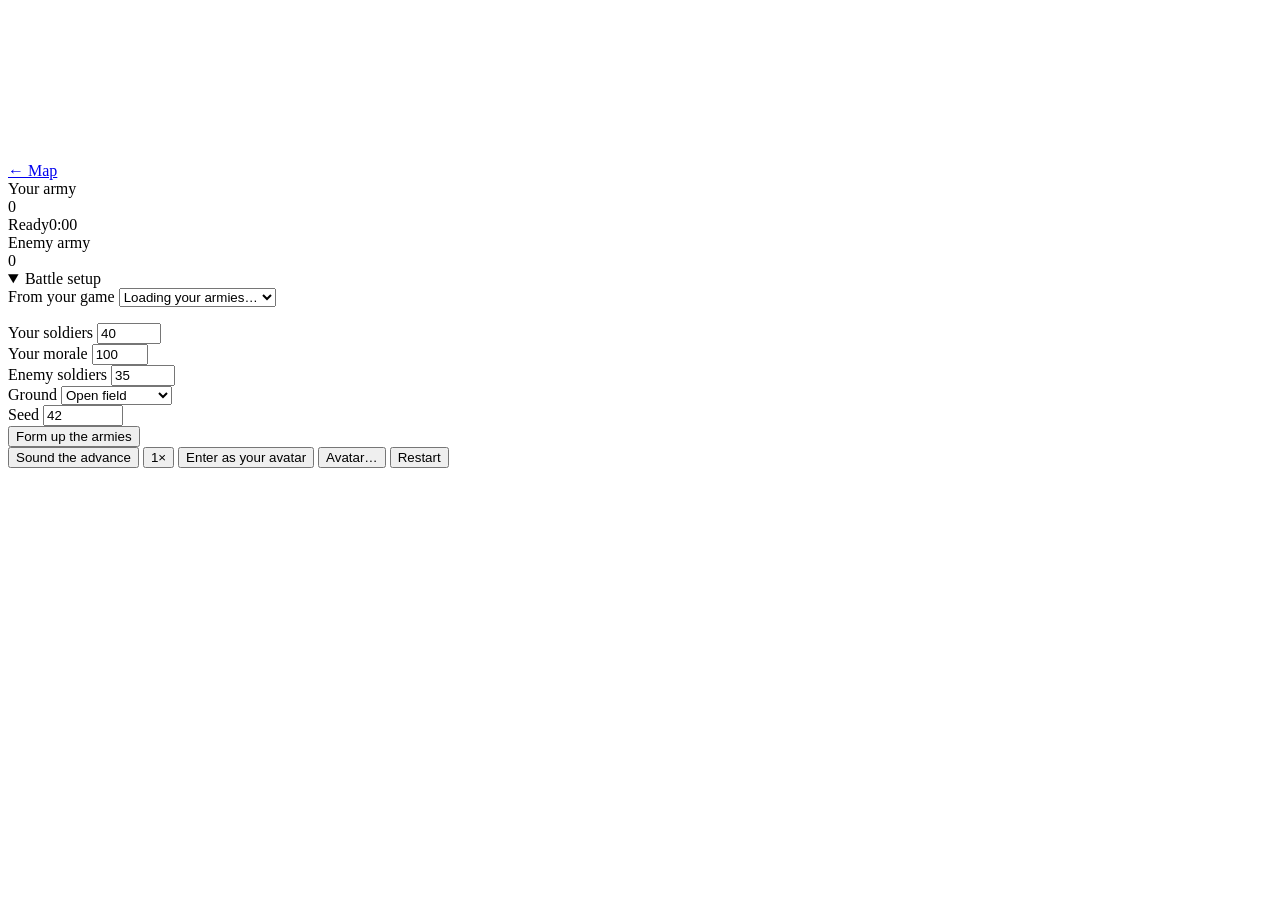
==== web-client/src/main/resources/templates/battle.html @ 57103897 "Fight engagements out as 3D field battles on the Strata engine A new /battle page draws an engagemen" ====
<!DOCTYPE html>
<html lang="en" xmlns:th="http://www.thymeleaf.org">
<head>
    <meta charset="UTF-8">
    <meta name="viewport" content="width=device-width, initial-scale=1.0, viewport-fit=cover">
    <title>Barony - Battlefield</title>
    <meta name="description" content="Fight out a Barony engagement as a 3D field battle: watch, take over a soldier, or walk in as your own avatar.">
    <link rel="stylesheet" th:href="@{/css/style.css}">
    <link rel="stylesheet" th:href="@{/css/battle.css}">
</head>
<body class="battle-page">
    <canvas id="view" tabindex="0" aria-label="The battlefield, drawn in 3D"></canvas>

    <!-- What the engine loads; Thymeleaf gives each a content-hashed URL. -->
    <div id="battleAssets" hidden
         th:attr="data-engine-js=@{/battle3d/battle-engine.js},data-engine-wasm=@{/battle3d/battle-engine.wasm}"></div>

    <header class="bt-top">
        <a class="bt-back" href="/game">&larr; Map</a>
        <div class="bt-tally" aria-live="polite">
            <div class="bt-side" id="side0">
                <span class="bt-name" id="side0Name">Your army</span>
                <div class="bt-bar"><div class="bt-fill" id="side0Fill"></div><div class="bt-run" id="side0Run"></div></div>
                <span class="bt-count" id="side0Count">0</span>
            </div>
            <div class="bt-clock"><span id="phase">Ready</span><span id="clock">0:00</span></div>
            <div class="bt-side bt-right" id="side1">
                <span class="bt-name" id="side1Name">Enemy army</span>
                <div class="bt-bar"><div class="bt-fill" id="side1Fill"></div><div class="bt-run" id="side1Run"></div></div>
                <span class="bt-count" id="side1Count">0</span>
            </div>
        </div>
    </header>

    <aside class="bt-panel" id="setupPanel">
        <details open id="setupDetails">
            <summary>Battle setup</summary>
            <div class="bt-form">
                <label for="engagement">From your game</label>
                <select id="engagement"><option value="">Loading your armies&hellip;</option></select>
                <p class="bt-note" id="engagementNote"></p>
                <div class="bt-row">
                    <label for="soldiers0">Your soldiers</label>
                    <input type="number" id="soldiers0" min="1" max="5000" value="40">
                </div>
                <div class="bt-row">
                    <label for="morale0">Your morale</label>
                    <input type="number" id="morale0" min="0" max="200" value="100">
                </div>
                <div class="bt-row">
                    <label for="soldiers1">Enemy soldiers</label>
                    <input type="number" id="soldiers1" min="1" max="5000" value="35">
                </div>
                <div class="bt-row">
                    <label for="terrain">Ground</label>
                    <select id="terrain">
                        <option value="EMPTY">Open field</option>
                        <option value="VILLAGE">Village</option>
                        <option value="CASTLE">Before a castle</option>
                    </select>
                </div>
                <div class="bt-row">
                    <label for="seed">Seed</label>
                    <input type="number" id="seed" min="1" max="999999" value="42">
                </div>
                <button type="button" id="setupApply" class="bt-primary">Form up the armies</button>
            </div>
        </details>
    </aside>

    <div class="bt-hint" id="hint" aria-live="polite"></div>

    <nav class="bt-controls" aria-label="Battle controls">
        <button type="button" id="playBtn" class="bt-primary">Sound the advance</button>
        <button type="button" id="speedBtn" title="Simulation speed">1&times;</button>
        <button type="button" id="avatarBtn">Enter as your avatar</button>
        <button type="button" id="leaveBtn" hidden>Leave the body</button>
        <button type="button" id="viewBtn" hidden title="First or third person (V)">First person</button>
        <button type="button" id="editAvatarBtn">Avatar&hellip;</button>
        <button type="button" id="restartBtn">Restart</button>
    </nav>

    <!-- Touch controls while embodied -->
    <div class="bt-touch" id="touch" hidden>
        <div class="bt-stick" id="stick" aria-label="Move"><div class="bt-knob" id="knob"></div></div>
        <div class="bt-actions">
            <button type="button" id="blockBtn">Shield</button>
            <button type="button" id="attackBtn" class="bt-primary">Strike</button>
        </div>
    </div>

    <section class="bt-result" id="result" hidden aria-live="polite">
        <h2 id="resultTitle"></h2>
        <p id="resultField"></p>
        <p id="resultMap" class="bt-note"></p>
        <div class="bt-result-actions">
            <button type="button" id="resultAgain" class="bt-primary">Fight it again</button>
            <button type="button" id="resultClose">Look around</button>
            <a href="/game" class="bt-link">Back to the map</a>
        </div>
    </section>

    <dialog id="avatarDialog" class="bt-dialog">
        <form method="dialog" id="avatarForm">
            <h2>Your avatar</h2>
            <p class="bt-note">Saved with your Barony preferences. Your avatar is stronger than a soldier and fights where you send it.</p>
            <label for="avName">Name</label>
            <input type="text" id="avName" maxlength="20" autocomplete="off">
            <fieldset><legend>Tunic</legend><div class="bt-swatches" id="avTunic"></div></fieldset>
            <fieldset><legend>Trim and shield</legend><div class="bt-swatches" id="avTrim"></div></fieldset>
            <div class="bt-row">
                <label for="avHelmet">Head</label>
                <select id="avHelmet">
                    <option value="crown">Crown</option>
                    <option value="greathelm">Great helm</option>
                    <option value="plume">Plumed helm</option>
                    <option value="kettle">Kettle hat</option>
                    <option value="hood">Hood</option>
                    <option value="none">Bare head</option>
                </select>
            </div>
            <div class="bt-row">
                <label for="avWeapon">Weapon</label>
                <select id="avWeapon">
                    <option value="sword">Sword</option>
                    <option value="spear">Spear</option>
                    <option value="axe">Axe</option>
                    <option value="hammer">War hammer</option>
                </select>
            </div>
            <div class="bt-row">
                <label for="avShield">Shield</label>
                <input type="checkbox" id="avShield">
            </div>
            <p class="bt-note" id="avSaved"></p>
            <div class="bt-result-actions">
                <button type="submit" value="save" class="bt-primary" id="avSave">Save</button>
                <button type="submit" value="cancel">Cancel</button>
            </div>
        </form>
    </dialog>

    <script th:src="@{/battle3d/strata-loader.js}"></script>
    <script th:src="@{/battle3d/strata-kit.js}"></script>
    <script th:src="@{/js/battle-sim.js}"></script>
    <script th:src="@{/js/battle-render.js}"></script>
    <script th:src="@{/js/battle-avatar.js}"></script>
    <script th:src="@{/js/battle-page.js}"></script>
</body>
</html>
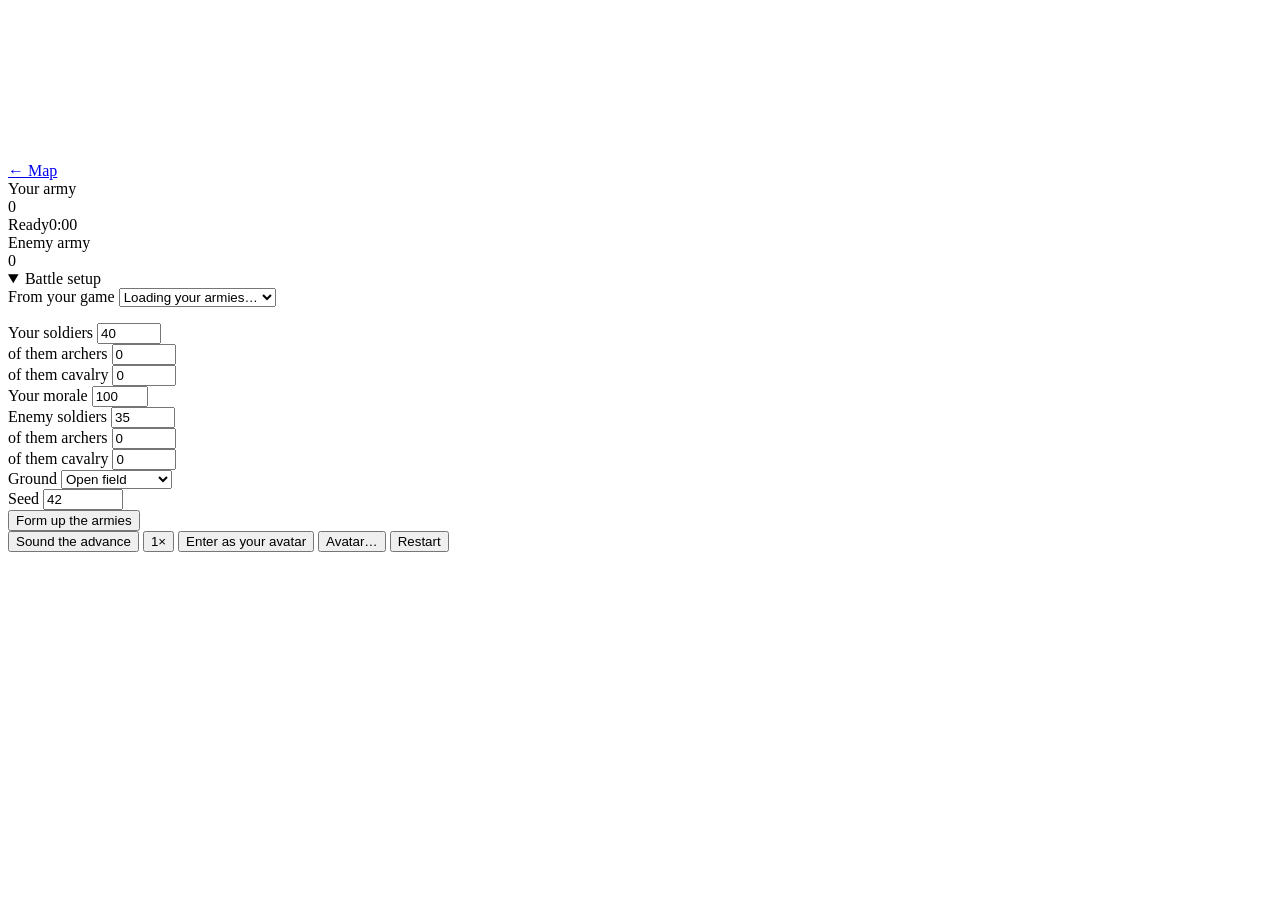
==== commit 066d75ba: "Archers and cavalry on the 3D battlefield A side's soldiers can now be infantry, archers and cavalry" ====
--- a/web-client/src/main/resources/templates/battle.html
+++ b/web-client/src/main/resources/templates/battle.html
@@ -43,6 +43,14 @@
                     <label for="soldiers0">Your soldiers</label>
                     <input type="number" id="soldiers0" min="1" max="5000" value="40">
                 </div>
+                <div class="bt-row bt-sub">
+                    <label for="archers0">of them archers</label>
+                    <input type="number" id="archers0" min="0" max="5000" value="0">
+                </div>
+                <div class="bt-row bt-sub">
+                    <label for="cavalry0">of them cavalry</label>
+                    <input type="number" id="cavalry0" min="0" max="5000" value="0">
+                </div>
                 <div class="bt-row">
                     <label for="morale0">Your morale</label>
                     <input type="number" id="morale0" min="0" max="200" value="100">
@@ -50,6 +58,14 @@
                 <div class="bt-row">
                     <label for="soldiers1">Enemy soldiers</label>
                     <input type="number" id="soldiers1" min="1" max="5000" value="35">
+                </div>
+                <div class="bt-row bt-sub">
+                    <label for="archers1">of them archers</label>
+                    <input type="number" id="archers1" min="0" max="5000" value="0">
+                </div>
+                <div class="bt-row bt-sub">
+                    <label for="cavalry1">of them cavalry</label>
+                    <input type="number" id="cavalry1" min="0" max="5000" value="0">
                 </div>
                 <div class="bt-row">
                     <label for="terrain">Ground</label>
@@ -78,6 +94,7 @@
         <button type="button" id="viewBtn" hidden title="First or third person (V)">First person</button>
         <button type="button" id="editAvatarBtn">Avatar&hellip;</button>
         <button type="button" id="restartBtn">Restart</button>
+        <button type="button" id="autoBtn" hidden title="Resolve this battle by the map's rule instead of fighting it">Let the map decide</button>
     </nav>
 
     <!-- Touch controls while embodied -->
